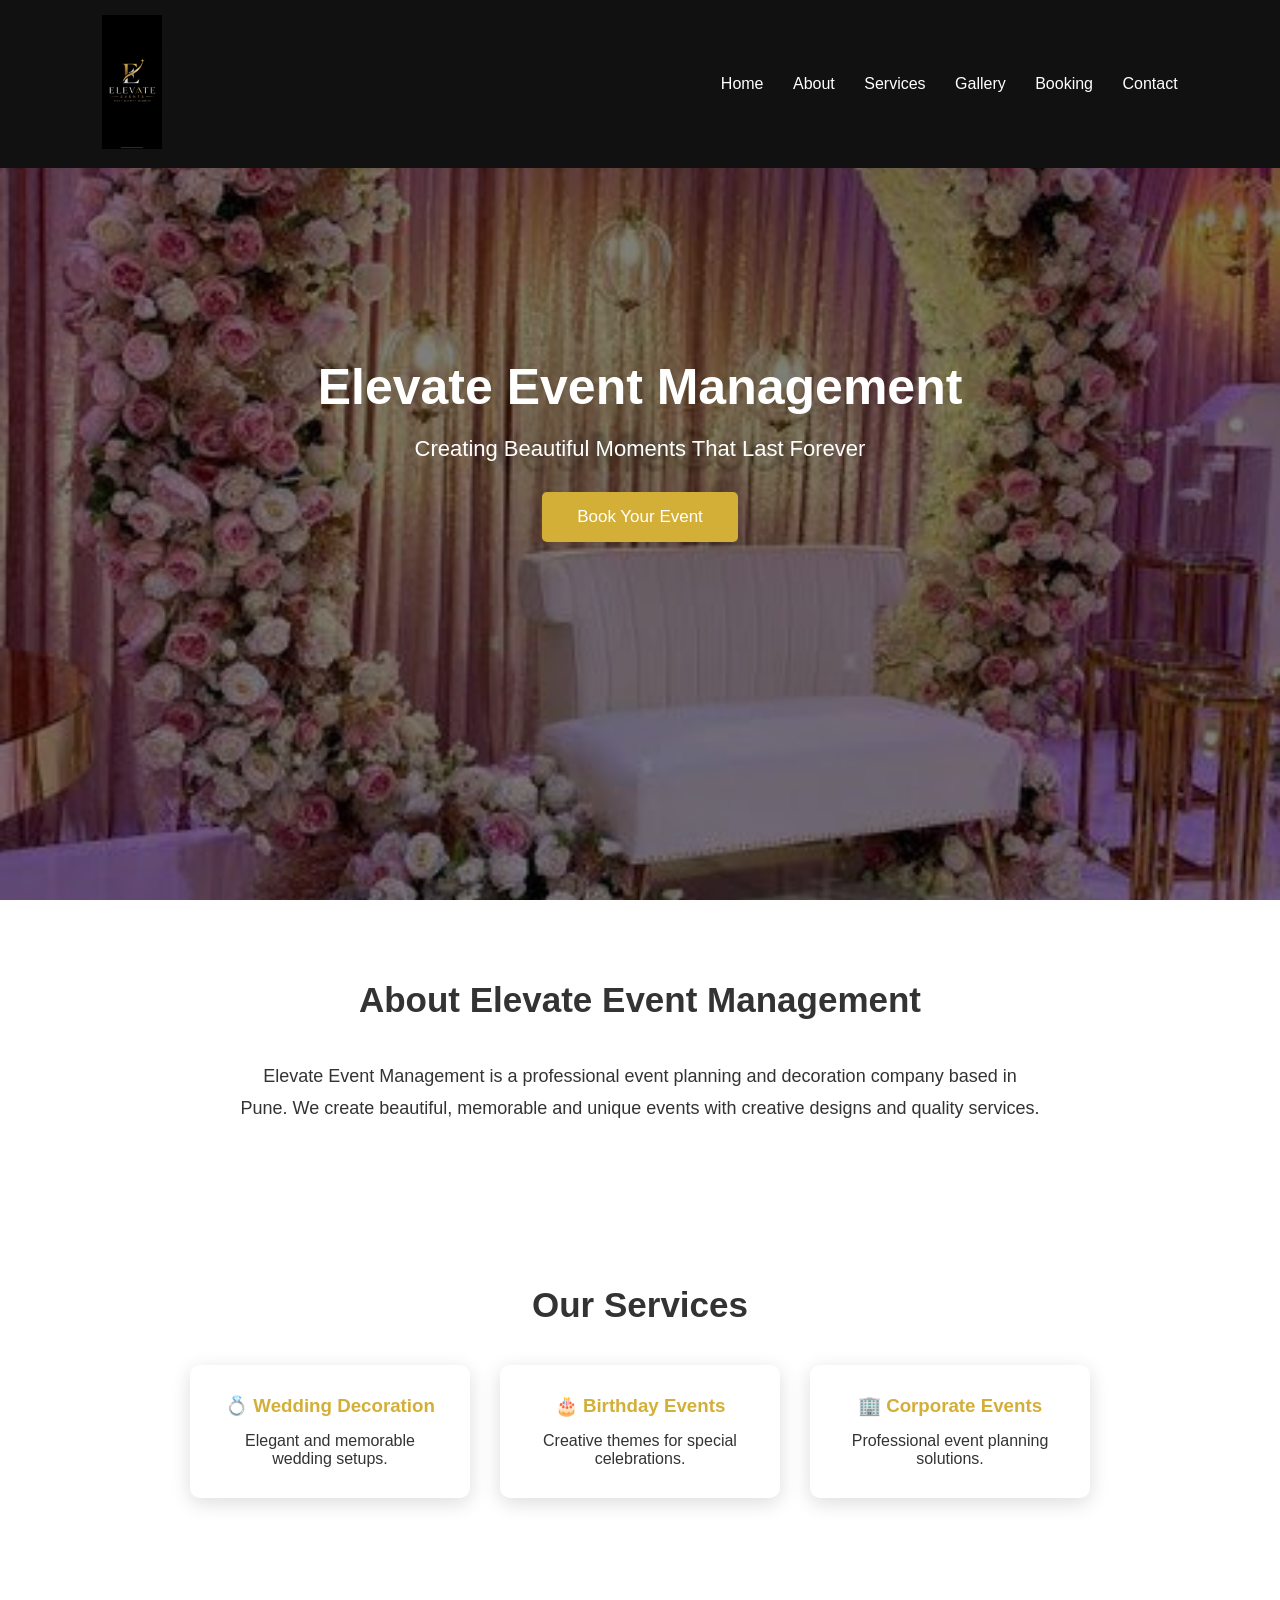
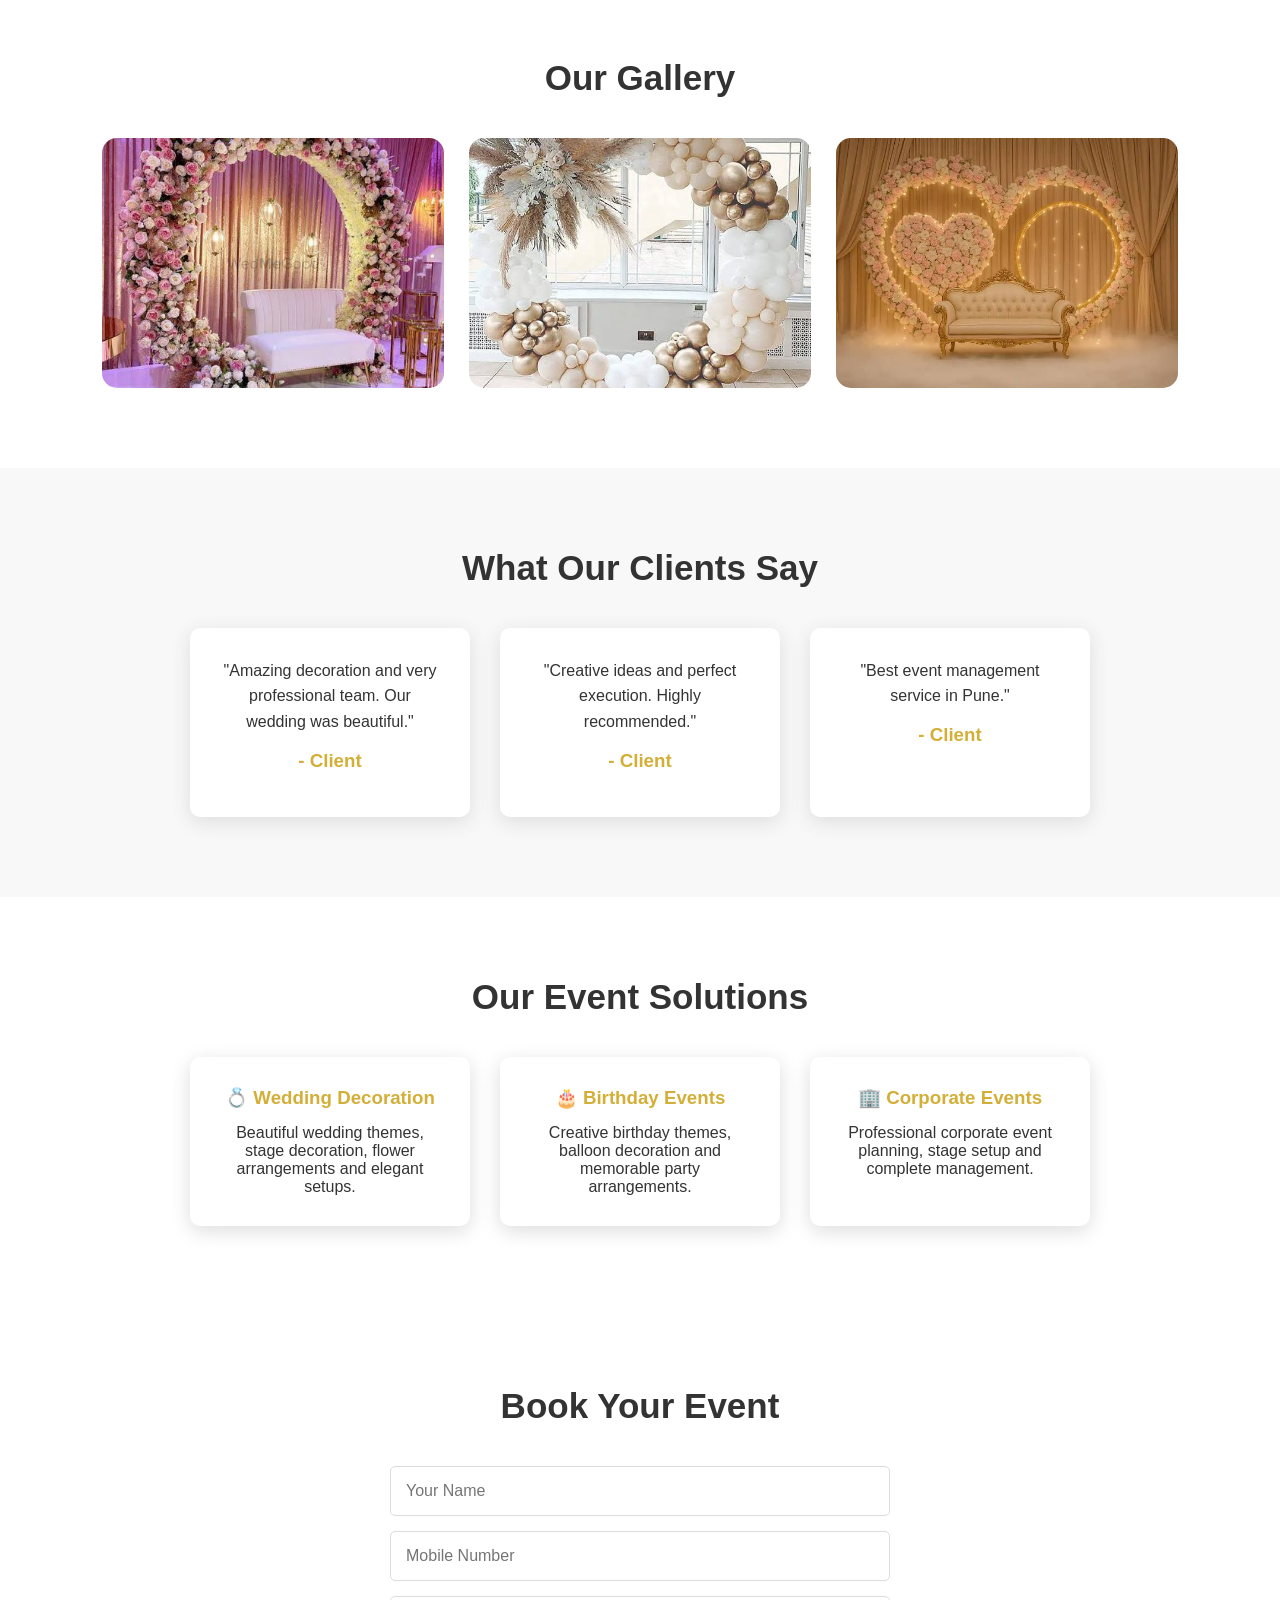
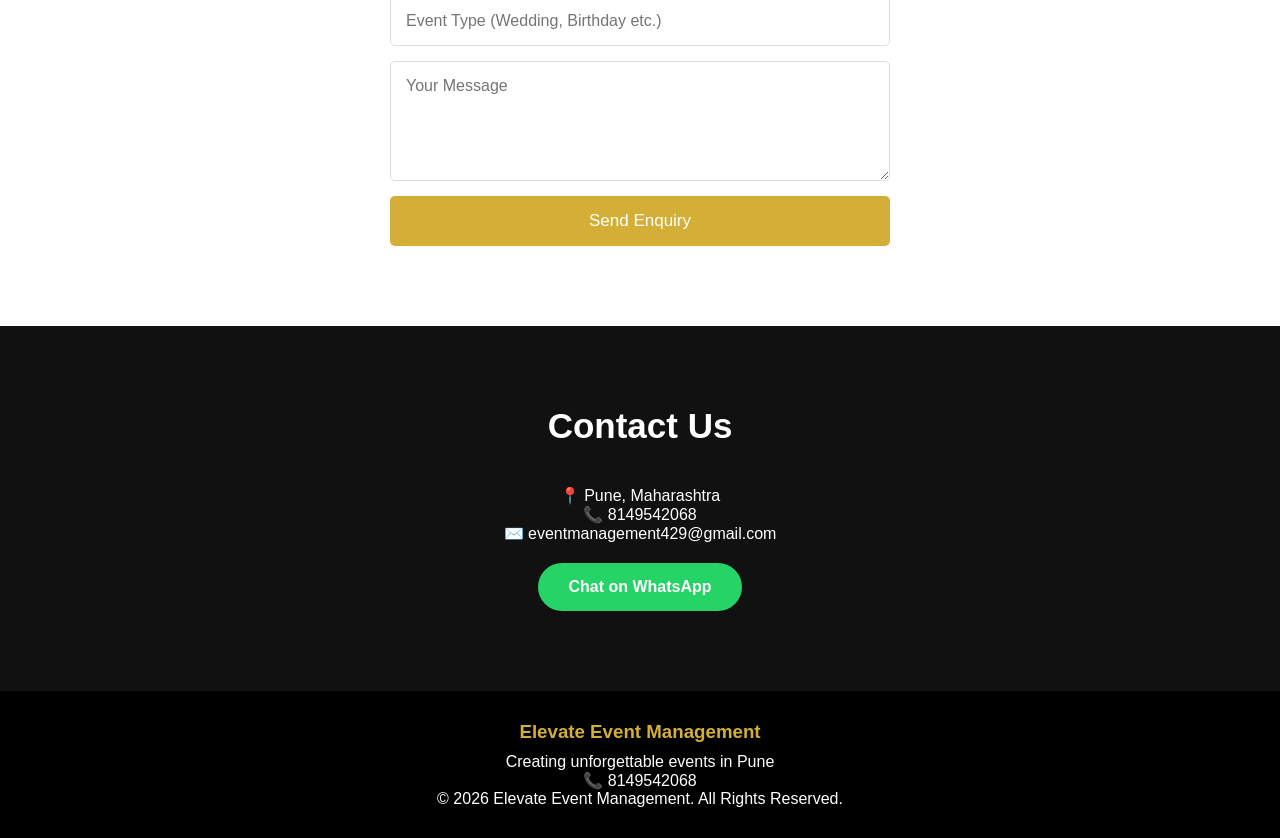
==== index.html @ 00b21e65 "Initial project upload" ====
<!DOCTYPE html>
<html lang="en">
<head>
    <meta charset="UTF-8">
    <meta name="viewport" content="width=device-width, initial-scale=1.0">
    <title>Elevate Event Management | Pune</title>
    <link rel="stylesheet" href="style.css">
</head>



<body>

<header>
    <div class="logo">
        <img src="images/logo.png" alt="Elevate Event Management">
    </div>

    <nav>
    <a href="#home">Home</a>
    <a href="#about">About</a>
    <a href="#services">Services</a>
    <a href="#gallery">Gallery</a>
    <a href="#booking">Booking</a>
    <a href="#contact">Contact</a>
</nav>
    
</header>


<section id="home" class="hero">

    <div class="hero-content">
        <h1>Elevate Event Management</h1>
        <p>Creating Beautiful Moments That Last Forever</p>
        <a href="#booking" class="book-btn">Book Your Event</a>
    </div>

</section>

<section id="about">

    <h2>About Elevate Event Management</h2>

    <p>
        Elevate Event Management is a professional event planning and decoration
        company based in Pune. We create beautiful, memorable and unique events
        with creative designs and quality services.
    </p>

</section>


<section id="services">
    <h2>Our Services</h2>

    <div class="cards">

        <div class="card">
    <a href="#booking">
        <h3>💍 Wedding Decoration</h3>
    </a>
    <p>Elegant and memorable wedding setups.</p>
</div>


<div class="card">
    <a href="#booking">
        <h3>🎂 Birthday Events</h3>
    </a>
    <p>Creative themes for special celebrations.</p>
</div>

<div class="card">
    <a href="#booking">
        <h3>🏢 Corporate Events</h3>
    </a>
    <p>Professional event planning solutions.</p>
</div>

    </div>
</section>


<section id="gallery">
    <h2>Our Gallery</h2>

    <div class="gallery">
        <img src="images/event1.jpg" alt="Event decoration setup">
        <img src="images/event2.jpg" alt="Celebration event decoration">
        <img src="images/event3.jpg" alt="Special event arrangement">
    </div>

</section>

<section id="reviews">

    <h2>What Our Clients Say</h2>

    <div class="cards">

        <div class="card">
            <p>
            "Amazing decoration and very professional team.
            Our wedding was beautiful."
            </p>
            <h3>- Client</h3>
        </div>


        <div class="card">
            <p>
            "Creative ideas and perfect execution.
            Highly recommended."
            </p>
            <h3>- Client</h3>
        </div>


        <div class="card">
            <p>
            "Best event management service in Pune."
            </p>
            <h3>- Client</h3>
        </div>

    </div>

</section>


<section id="service-details">

<h2>Our Event Solutions</h2>

<div class="cards">

<div class="card">
<h3>💍 Wedding Decoration</h3>
<p>
Beautiful wedding themes, stage decoration,
flower arrangements and elegant setups.
</p>
</div>

<div class="card">
<h3>🎂 Birthday Events</h3>
<p>
Creative birthday themes, balloon decoration
and memorable party arrangements.
</p>
</div>

<div class="card">
<h3>🏢 Corporate Events</h3>
<p>
Professional corporate event planning,
stage setup and complete management.
</p>
</div>

</div>

</section>

<section id="booking">

    <h2>Book Your Event</h2>

    <form>

        <input type="text" placeholder="Your Name" required>

        <input type="tel" placeholder="Mobile Number" required>

        <input type="text" placeholder="Event Type (Wedding, Birthday etc.)">

        <textarea placeholder="Your Message"></textarea>

        <button type="submit">Send Enquiry</button>

    </form>

</section>

<section id="contact">

<h2>Contact Us</h2>

<p>📍 Pune, Maharashtra</p>

<p>📞 8149542068</p>

<p>✉️ eventmanagement429@gmail.com</p>

<a class="contact-btn" href="https://wa.me/918149542068" target="_blank">
    Chat on WhatsApp
</a>

</section>

<footer>
    <h3>Elevate Event Management</h3>
    <p>Creating unforgettable events in Pune</p>
    <p>📞 8149542068</p>
    <p>© 2026 Elevate Event Management. All Rights Reserved.</p>
</footer>

<script src="script.js"></script>

</body>
</html>
---- style.css ----
*{
    margin:0;
    padding:0;
    box-sizing:border-box;
    font-family:'Poppins', sans-serif;
}

body{
    background:#fff;
    color:#333;
}

header{
    width:100%;
    display:flex;
    justify-content:space-between;
    align-items:center;
    padding:15px 8%;
    background:#111;
    position:fixed;
    top:0;
    z-index:1000;
}

.logo img{
    width: 60px;
    height:auto;
    object-fit:contain;
}


nav a{
    color:white;
    text-decoration:none;
    margin-left:25px;
    font-size:16px;
}

nav a:hover{
    color:#d4af37;
}


.hero{
    height:100vh;
    background:
    linear-gradient(rgba(0,0,0,0.5),rgba(0,0,0,0.5)),
    url("images/event1.jpg");

    background-size:cover;
    background-position:center;

    display:flex;
    justify-content:center;
    align-items:center;
    text-align:center;
}


.hero-content{
    color:white;
}

.hero-content h1{
    font-size:50px;
    margin-bottom:20px;
}

.hero-content p{
    font-size:22px;
    margin-bottom:30px;
}


button{
    padding:15px 35px;
    border:none;
    background:#d4af37;
    color:white;
    font-size:17px;
    border-radius:5px;
    cursor:pointer;
}


section{
    padding:80px 8%;
    text-align:center;
}


h2{
    font-size:35px;
    margin-bottom:40px;
}


.cards{
    display:flex;
    justify-content:center;
    gap:30px;
    flex-wrap:wrap;
}


.card{
    width:280px;
    padding:30px;
    box-shadow:0 5px 20px #ddd;
    border-radius:10px;
}


.gallery{
    display:grid;
    grid-template-columns:repeat(auto-fit,minmax(250px,1fr));
    gap:25px;
}

.gallery img{
    width:100%;
    height:250px;
    object-fit:cover;
    border-radius:15px;
    transition:0.4s;
}

.gallery img:hover{
    transform:scale(1.05);
}


#contact{
    background:#111;
    color:white;
}

#about p{
    max-width:800px;
    margin:auto;
    font-size:18px;
    line-height:1.8;
}

.whatsapp{
    position:fixed;
    bottom:25px;
    right:25px;
    background:#25D366;
    color:white;
    padding:15px 25px;
    border-radius:50px;
    text-decoration:none;
    font-size:18px;
    font-weight:bold;
    box-shadow:0 5px 15px #999;
}

.whatsapp:hover{
    transform:scale(1.1);
}

.card{
    transition:0.3s;
    background:white;
}

.card:hover{
    transform:translateY(-10px);
    box-shadow:0 15px 30px #bbb;
}

.card h3{
    color:#d4af37;
    margin-bottom:15px;
}

footer{
    background:#000;
    color:white;
    text-align:center;
    padding:30px;
}

footer h3{
    color:#d4af37;
    margin-bottom:10px;
}

form{
    max-width:500px;
    margin:auto;
    display:flex;
    flex-direction:column;
    gap:15px;
}

form input,
form textarea{
    padding:15px;
    border:1px solid #ddd;
    border-radius:5px;
    font-size:16px;
}

form textarea{
    height:120px;
}

@media(max-width:768px){

    header{
        flex-direction:column;
        padding:15px;
    }

    nav{
        margin-top:15px;
    }

    nav a{
        margin:0 8px;
        font-size:14px;
    }


    .hero-content h1{
        font-size:35px;
    }

    .hero-content p{
        font-size:18px;
    }


    .cards{
        flex-direction:column;
        align-items:center;
    }


    .card{
        width:90%;
    }


    .gallery img{
        width:90%;
        height:auto;
    }


    h2{
        font-size:28px;
    }

}

.book-btn{
    display:inline-block;
    padding:15px 35px;
    background:#d4af37;
    color:white;
    text-decoration:none;
    border-radius:5px;
    font-size:17px;
}

.book-btn:hover{
    transform:scale(1.05);
}

.gallery img{
    transition:0.4s;
}

.gallery img:hover{
    transform:scale(1.08);
}

#reviews{
    background:#f8f8f8;
}

#reviews .card p{
    font-size:16px;
    line-height:1.6;
    margin-bottom:15px;
}

html{
    scroll-behavior: smooth;
}

section{
    scroll-margin-top:100px;
}
.card a{
    text-decoration:none;
    color:inherit;
}
.contact-btn{
    display:inline-block;
    margin-top:20px;
    padding:15px 30px;
    background:#25D366;
    color:white;
    text-decoration:none;
    border-radius:30px;
    font-weight:bold;
}

.contact-btn:hover{
    transform:scale(1.05);
}
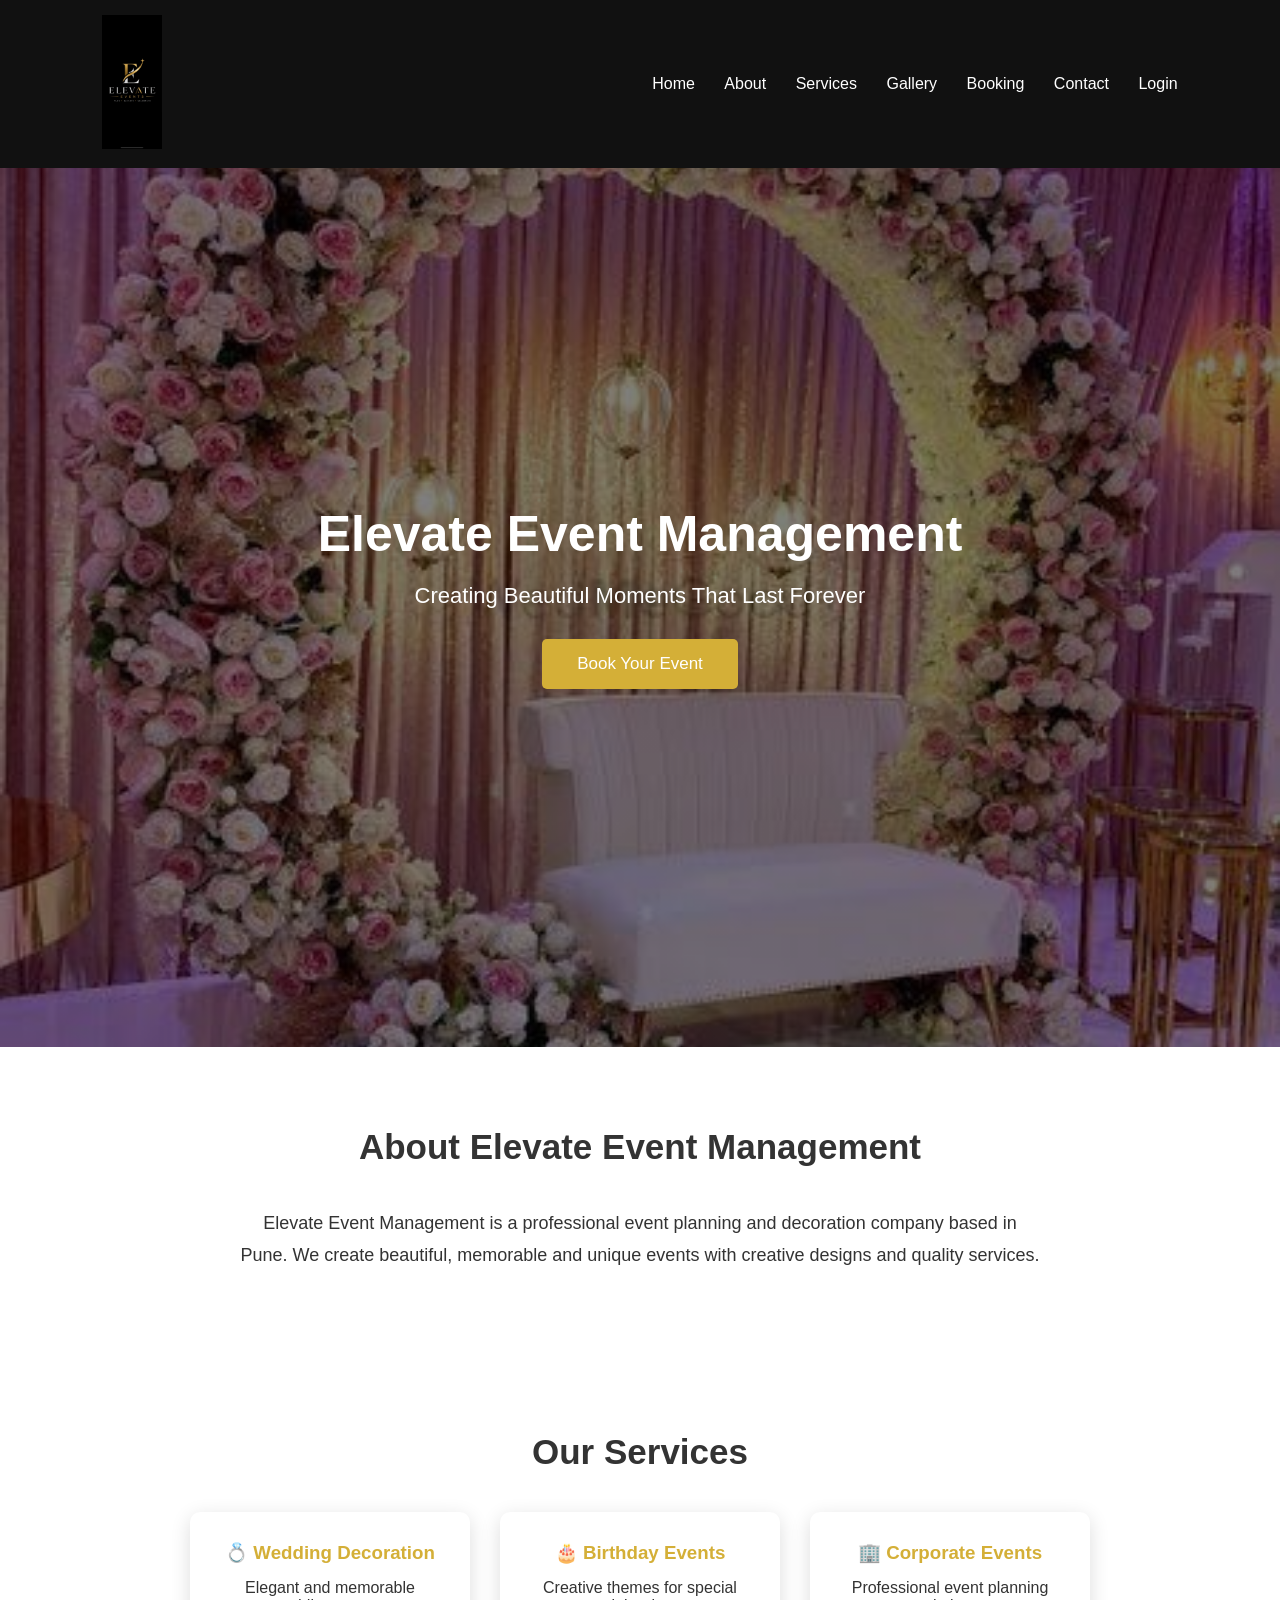
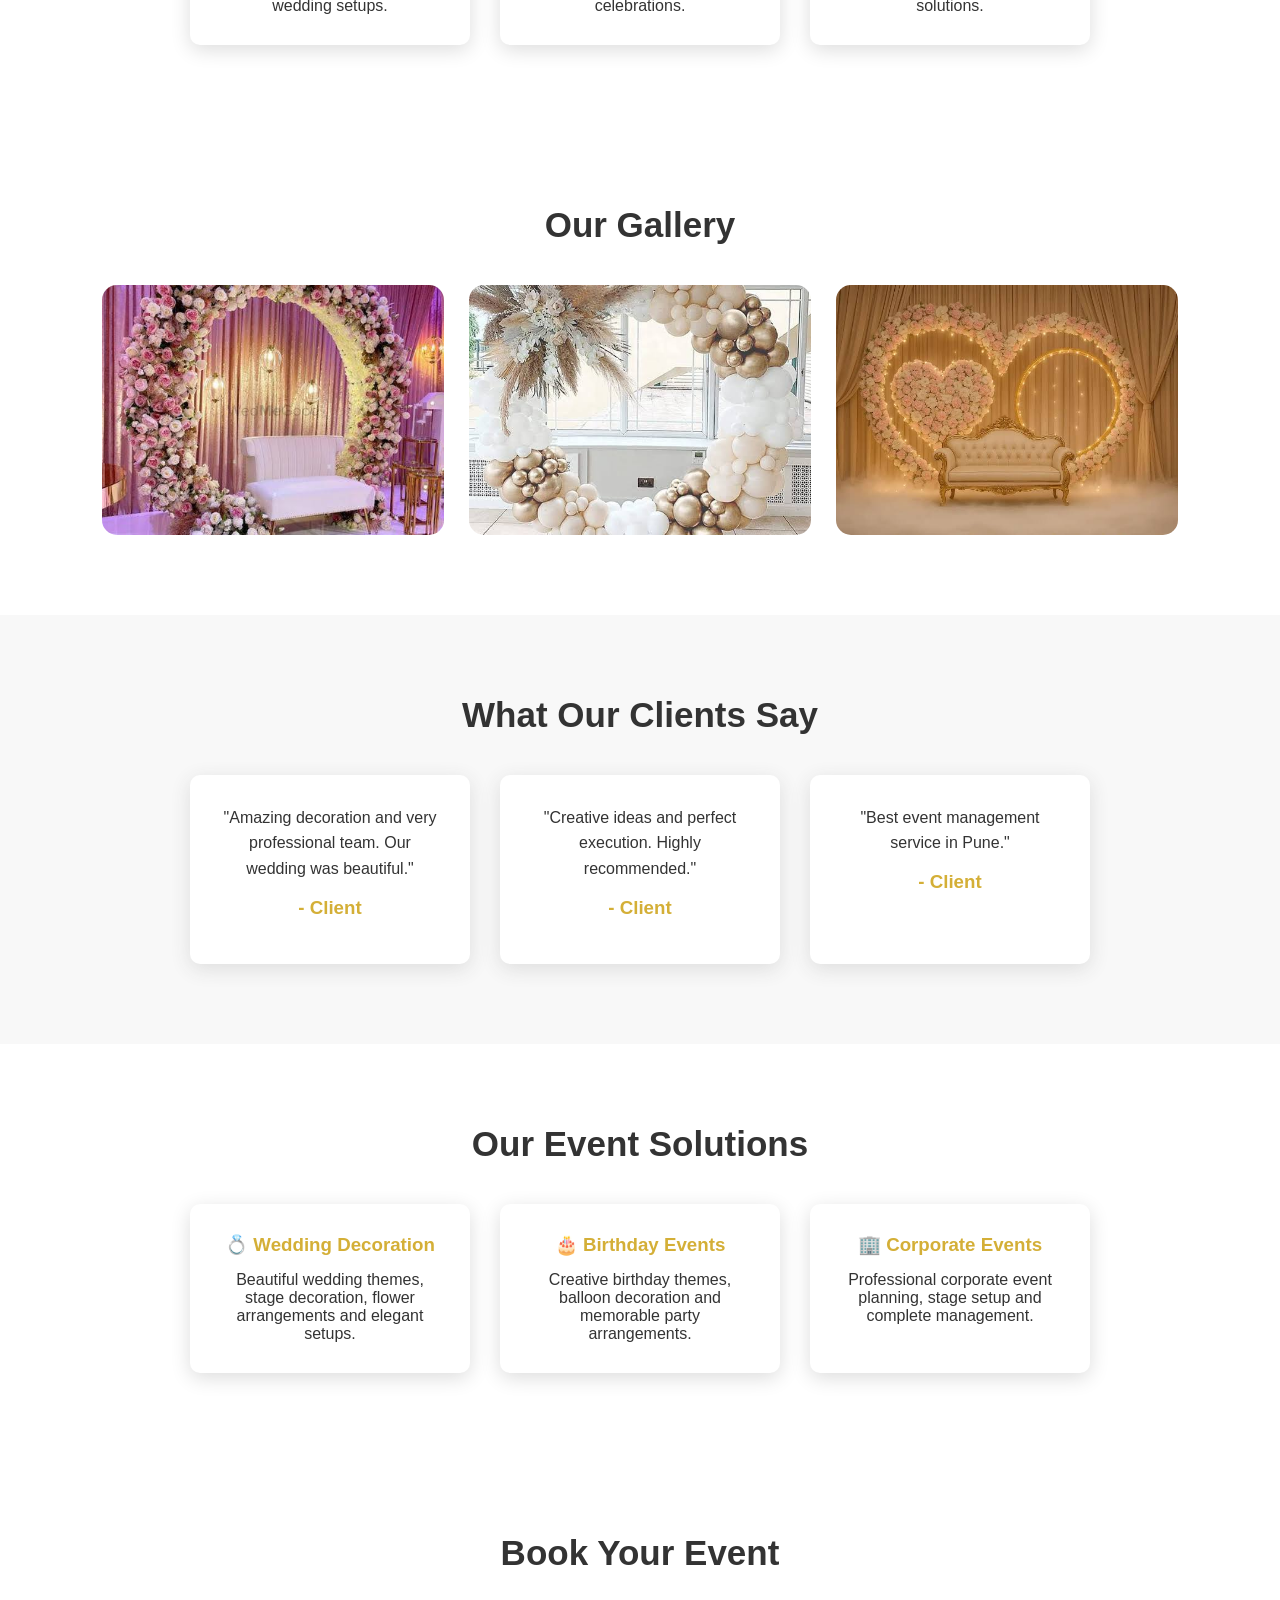
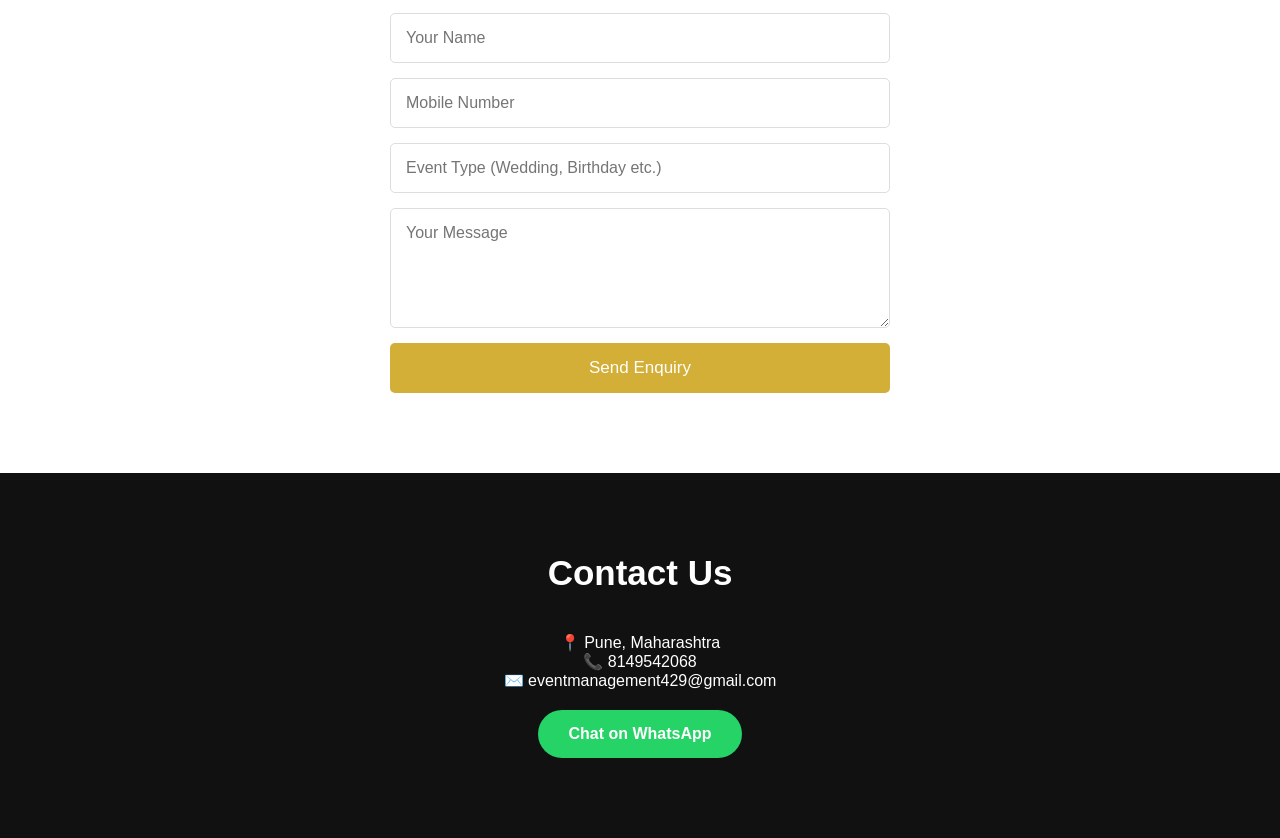
==== commit 02a62b8d: "Add files via upload" ====
--- a/index.html
+++ b/index.html
@@ -7,7 +7,17 @@
     <link rel="stylesheet" href="style.css">
 </head>
 
-
+<footer>
+
+    <h3>Elevate Event Management</h3>
+
+    <p>Creating unforgettable events in Pune</p>
+
+    <p>📞 8149542068</p>
+
+    <p>© 2026 Elevate Event Management. All Rights Reserved.</p>
+
+</footer>
 
 <body>
 
@@ -23,6 +33,7 @@
     <a href="#gallery">Gallery</a>
     <a href="#booking">Booking</a>
     <a href="#contact">Contact</a>
+    <a href="login.html">Login</a>
 </nav>
     
 </header>
@@ -86,9 +97,9 @@
     <h2>Our Gallery</h2>
 
     <div class="gallery">
-        <img src="images/event1.jpg" alt="Event decoration setup">
-        <img src="images/event2.jpg" alt="Celebration event decoration">
-        <img src="images/event3.jpg" alt="Special event arrangement">
+        <img src="images/event1.jpg">
+        <img src="images/event2.jpg">
+        <img src="images/event3.jpg">
     </div>
 
 </section>
@@ -197,16 +208,4 @@
     Chat on WhatsApp
 </a>
 
-</section>
-
-<footer>
-    <h3>Elevate Event Management</h3>
-    <p>Creating unforgettable events in Pune</p>
-    <p>📞 8149542068</p>
-    <p>© 2026 Elevate Event Management. All Rights Reserved.</p>
-</footer>
-
-<script src="script.js"></script>
-
-</body>
-</html>
+</section>
--- a/style.css
+++ b/style.css
@@ -1,315 +1,327 @@
-*{
-    margin:0;
-    padding:0;
-    box-sizing:border-box;
-    font-family:'Poppins', sans-serif;
+*{
+    margin:0;
+    padding:0;
+    box-sizing:border-box;
+    font-family:'Poppins', sans-serif;
+}
+
+body{
+    background:#fff;
+    color:#333;
+}
+
+header{
+    width:100%;
+    display:flex;
+    justify-content:space-between;
+    align-items:center;
+    padding:15px 8%;
+    background:#111;
+    position:fixed;
+    top:0;
+    z-index:1000;
+}
+
+.logo img{
+    width: 60px;
+    height:auto;
+    object-fit:contain;
+}
+
+
+nav a{
+    color:white;
+    text-decoration:none;
+    margin-left:25px;
+    font-size:16px;
+}
+
+nav a:hover{
+    color:#d4af37;
+}
+
+
+.hero{
+    height:100vh;
+    background:
+    linear-gradient(rgba(0,0,0,0.5),rgba(0,0,0,0.5)),
+    url("images/event1.jpg");
+
+    background-size:cover;
+    background-position:center;
+
+    display:flex;
+    justify-content:center;
+    align-items:center;
+    text-align:center;
+}
+
+
+.hero-content{
+    color:white;
+}
+
+.hero-content h1{
+    font-size:50px;
+    margin-bottom:20px;
+}
+
+.hero-content p{
+    font-size:22px;
+    margin-bottom:30px;
+}
+
+
+button{
+    padding:15px 35px;
+    border:none;
+    background:#d4af37;
+    color:white;
+    font-size:17px;
+    border-radius:5px;
+    cursor:pointer;
+}
+
+
+section{
+    padding:80px 8%;
+    text-align:center;
+}
+
+
+h2{
+    font-size:35px;
+    margin-bottom:40px;
+}
+
+
+.cards{
+    display:flex;
+    justify-content:center;
+    gap:30px;
+    flex-wrap:wrap;
+}
+
+
+.card{
+    width:280px;
+    padding:30px;
+    box-shadow:0 5px 20px #ddd;
+    border-radius:10px;
+}
+
+
+.gallery{
+    display:grid;
+    grid-template-columns:repeat(auto-fit,minmax(250px,1fr));
+    gap:25px;
+}
+
+.gallery img{
+    width:100%;
+    height:250px;
+    object-fit:cover;
+    border-radius:15px;
+    transition:0.4s;
+}
+
+.gallery img:hover{
+    transform:scale(1.05);
+}
+
+
+#contact{
+    background:#111;
+    color:white;
+}
+
+#about p{
+    max-width:800px;
+    margin:auto;
+    font-size:18px;
+    line-height:1.8;
+}
+
+.whatsapp{
+    position:fixed;
+    bottom:25px;
+    right:25px;
+    background:#25D366;
+    color:white;
+    padding:15px 25px;
+    border-radius:50px;
+    text-decoration:none;
+    font-size:18px;
+    font-weight:bold;
+    box-shadow:0 5px 15px #999;
+}
+
+.whatsapp:hover{
+    transform:scale(1.1);
+}
+
+.card{
+    transition:0.3s;
+    background:white;
+}
+
+.card:hover{
+    transform:translateY(-10px);
+    box-shadow:0 15px 30px #bbb;
+}
+
+.card h3{
+    color:#d4af37;
+    margin-bottom:15px;
+}
+
+footer{
+    background:#000;
+    color:white;
+    text-align:center;
+    padding:30px;
+}
+
+footer h3{
+    color:#d4af37;
+    margin-bottom:10px;
+}
+
+form{
+    max-width:500px;
+    margin:auto;
+    display:flex;
+    flex-direction:column;
+    gap:15px;
+}
+
+form input,
+form textarea{
+    padding:15px;
+    border:1px solid #ddd;
+    border-radius:5px;
+    font-size:16px;
+}
+
+form textarea{
+    height:120px;
+}
+
+@media(max-width:768px){
+
+    header{
+        flex-direction:column;
+        padding:15px;
+    }
+
+    nav{
+        margin-top:15px;
+    }
+
+    nav a{
+        margin:0 8px;
+        font-size:14px;
+    }
+
+
+    .hero-content h1{
+        font-size:35px;
+    }
+
+    .hero-content p{
+        font-size:18px;
+    }
+
+
+    .cards{
+        flex-direction:column;
+        align-items:center;
+    }
+
+
+    .card{
+        width:90%;
+    }
+
+
+    .gallery img{
+        width:90%;
+        height:auto;
+    }
+
+
+    h2{
+        font-size:28px;
+    }
+
+}
+
+.book-btn{
+    display:inline-block;
+    padding:15px 35px;
+    background:#d4af37;
+    color:white;
+    text-decoration:none;
+    border-radius:5px;
+    font-size:17px;
+}
+
+.book-btn:hover{
+    transform:scale(1.05);
+}
+
+.gallery img{
+    transition:0.4s;
+}
+
+.gallery img:hover{
+    transform:scale(1.08);
+}
+
+#reviews{
+    background:#f8f8f8;
+}
+
+#reviews .card p{
+    font-size:16px;
+    line-height:1.6;
+    margin-bottom:15px;
+}
+
+html{
+    scroll-behavior: smooth;
+}
+
+section{
+    scroll-margin-top:100px;
+}
+.card a{
+    text-decoration:none;
+    color:inherit;
+}
+.contact-btn{
+    display:inline-block;
+    margin-top:20px;
+    padding:15px 30px;
+    background:#25D366;
+    color:white;
+    text-decoration:none;
+    border-radius:30px;
+    font-weight:bold;
+}
+
+.contact-btn:hover{
+    transform:scale(1.05);
 }
-
-body{
-    background:#fff;
-    color:#333;
-}
-
-header{
-    width:100%;
-    display:flex;
-    justify-content:space-between;
-    align-items:center;
-    padding:15px 8%;
-    background:#111;
-    position:fixed;
-    top:0;
-    z-index:1000;
-}
-
-.logo img{
-    width: 60px;
-    height:auto;
-    object-fit:contain;
-}
-
-
-nav a{
-    color:white;
-    text-decoration:none;
-    margin-left:25px;
-    font-size:16px;
-}
-
-nav a:hover{
-    color:#d4af37;
-}
-
-
-.hero{
-    height:100vh;
-    background:
-    linear-gradient(rgba(0,0,0,0.5),rgba(0,0,0,0.5)),
-    url("images/event1.jpg");
-
-    background-size:cover;
-    background-position:center;
-
-    display:flex;
-    justify-content:center;
-    align-items:center;
-    text-align:center;
-}
-
-
-.hero-content{
-    color:white;
-}
-
-.hero-content h1{
-    font-size:50px;
-    margin-bottom:20px;
-}
-
-.hero-content p{
-    font-size:22px;
-    margin-bottom:30px;
-}
-
-
-button{
-    padding:15px 35px;
-    border:none;
-    background:#d4af37;
-    color:white;
-    font-size:17px;
-    border-radius:5px;
-    cursor:pointer;
-}
-
-
-section{
-    padding:80px 8%;
-    text-align:center;
-}
-
-
-h2{
-    font-size:35px;
-    margin-bottom:40px;
-}
-
-
-.cards{
-    display:flex;
-    justify-content:center;
-    gap:30px;
-    flex-wrap:wrap;
-}
-
-
-.card{
-    width:280px;
-    padding:30px;
-    box-shadow:0 5px 20px #ddd;
-    border-radius:10px;
-}
-
-
-.gallery{
-    display:grid;
-    grid-template-columns:repeat(auto-fit,minmax(250px,1fr));
-    gap:25px;
-}
-
-.gallery img{
-    width:100%;
-    height:250px;
-    object-fit:cover;
-    border-radius:15px;
-    transition:0.4s;
-}
-
-.gallery img:hover{
-    transform:scale(1.05);
-}
-
-
-#contact{
-    background:#111;
-    color:white;
-}
-
-#about p{
-    max-width:800px;
-    margin:auto;
-    font-size:18px;
-    line-height:1.8;
-}
-
-.whatsapp{
-    position:fixed;
-    bottom:25px;
-    right:25px;
-    background:#25D366;
-    color:white;
-    padding:15px 25px;
-    border-radius:50px;
-    text-decoration:none;
-    font-size:18px;
-    font-weight:bold;
-    box-shadow:0 5px 15px #999;
-}
-
-.whatsapp:hover{
-    transform:scale(1.1);
-}
-
-.card{
-    transition:0.3s;
-    background:white;
-}
-
-.card:hover{
-    transform:translateY(-10px);
-    box-shadow:0 15px 30px #bbb;
-}
-
-.card h3{
-    color:#d4af37;
-    margin-bottom:15px;
-}
-
-footer{
-    background:#000;
-    color:white;
-    text-align:center;
-    padding:30px;
-}
-
-footer h3{
-    color:#d4af37;
-    margin-bottom:10px;
-}
-
-form{
-    max-width:500px;
-    margin:auto;
-    display:flex;
-    flex-direction:column;
-    gap:15px;
-}
-
-form input,
-form textarea{
-    padding:15px;
-    border:1px solid #ddd;
-    border-radius:5px;
-    font-size:16px;
-}
-
-form textarea{
-    height:120px;
-}
-
-@media(max-width:768px){
-
-    header{
-        flex-direction:column;
-        padding:15px;
-    }
-
-    nav{
-        margin-top:15px;
-    }
-
-    nav a{
-        margin:0 8px;
-        font-size:14px;
-    }
-
-
-    .hero-content h1{
-        font-size:35px;
-    }
-
-    .hero-content p{
-        font-size:18px;
-    }
-
-
-    .cards{
-        flex-direction:column;
-        align-items:center;
-    }
-
-
-    .card{
-        width:90%;
-    }
-
-
-    .gallery img{
-        width:90%;
-        height:auto;
-    }
-
-
-    h2{
-        font-size:28px;
-    }
-
-}
-
-.book-btn{
-    display:inline-block;
-    padding:15px 35px;
-    background:#d4af37;
-    color:white;
-    text-decoration:none;
-    border-radius:5px;
-    font-size:17px;
-}
-
-.book-btn:hover{
-    transform:scale(1.05);
-}
-
-.gallery img{
-    transition:0.4s;
-}
-
-.gallery img:hover{
-    transform:scale(1.08);
-}
-
-#reviews{
-    background:#f8f8f8;
-}
-
-#reviews .card p{
-    font-size:16px;
-    line-height:1.6;
-    margin-bottom:15px;
-}
-
-html{
-    scroll-behavior: smooth;
-}
-
-section{
-    scroll-margin-top:100px;
-}
-.card a{
-    text-decoration:none;
-    color:inherit;
-}
-.contact-btn{
-    display:inline-block;
-    margin-top:20px;
-    padding:15px 30px;
-    background:#25D366;
-    color:white;
-    text-decoration:none;
-    border-radius:30px;
-    font-weight:bold;
-}
-
-.contact-btn:hover{
-    transform:scale(1.05);
-}+.auth-page{min-height:100vh;display:flex;align-items:center;justify-content:center;padding:30px;background:linear-gradient(rgba(0,0,0,.65),rgba(0,0,0,.65)),url("images/event1.jpg") center/cover fixed}
+.auth-card{width:min(440px,100%);background:#fff;padding:38px;border-radius:16px;box-shadow:0 12px 40px #0005}
+.auth-card h1{font-size:30px;margin-bottom:8px;color:#222;text-align:center}
+.auth-card .sub{color:#666;text-align:center;margin-bottom:25px}
+.auth-card form{gap:12px}
+.auth-card label{font-weight:600;text-align:left}
+.auth-card input{width:100%;padding:13px;border:1px solid #ddd;border-radius:7px;font-size:16px}
+.auth-card button{width:100%;margin-top:8px}
+.auth-card a{color:#9b7b10}
+.auth-note{font-size:13px;color:#777;line-height:1.5;margin-top:15px;text-align:center}
+.auth-back{display:block;text-align:center;margin-top:20px;color:#9b7b10}
+.auth-message{font-size:14px;margin-top:12px;text-align:center}
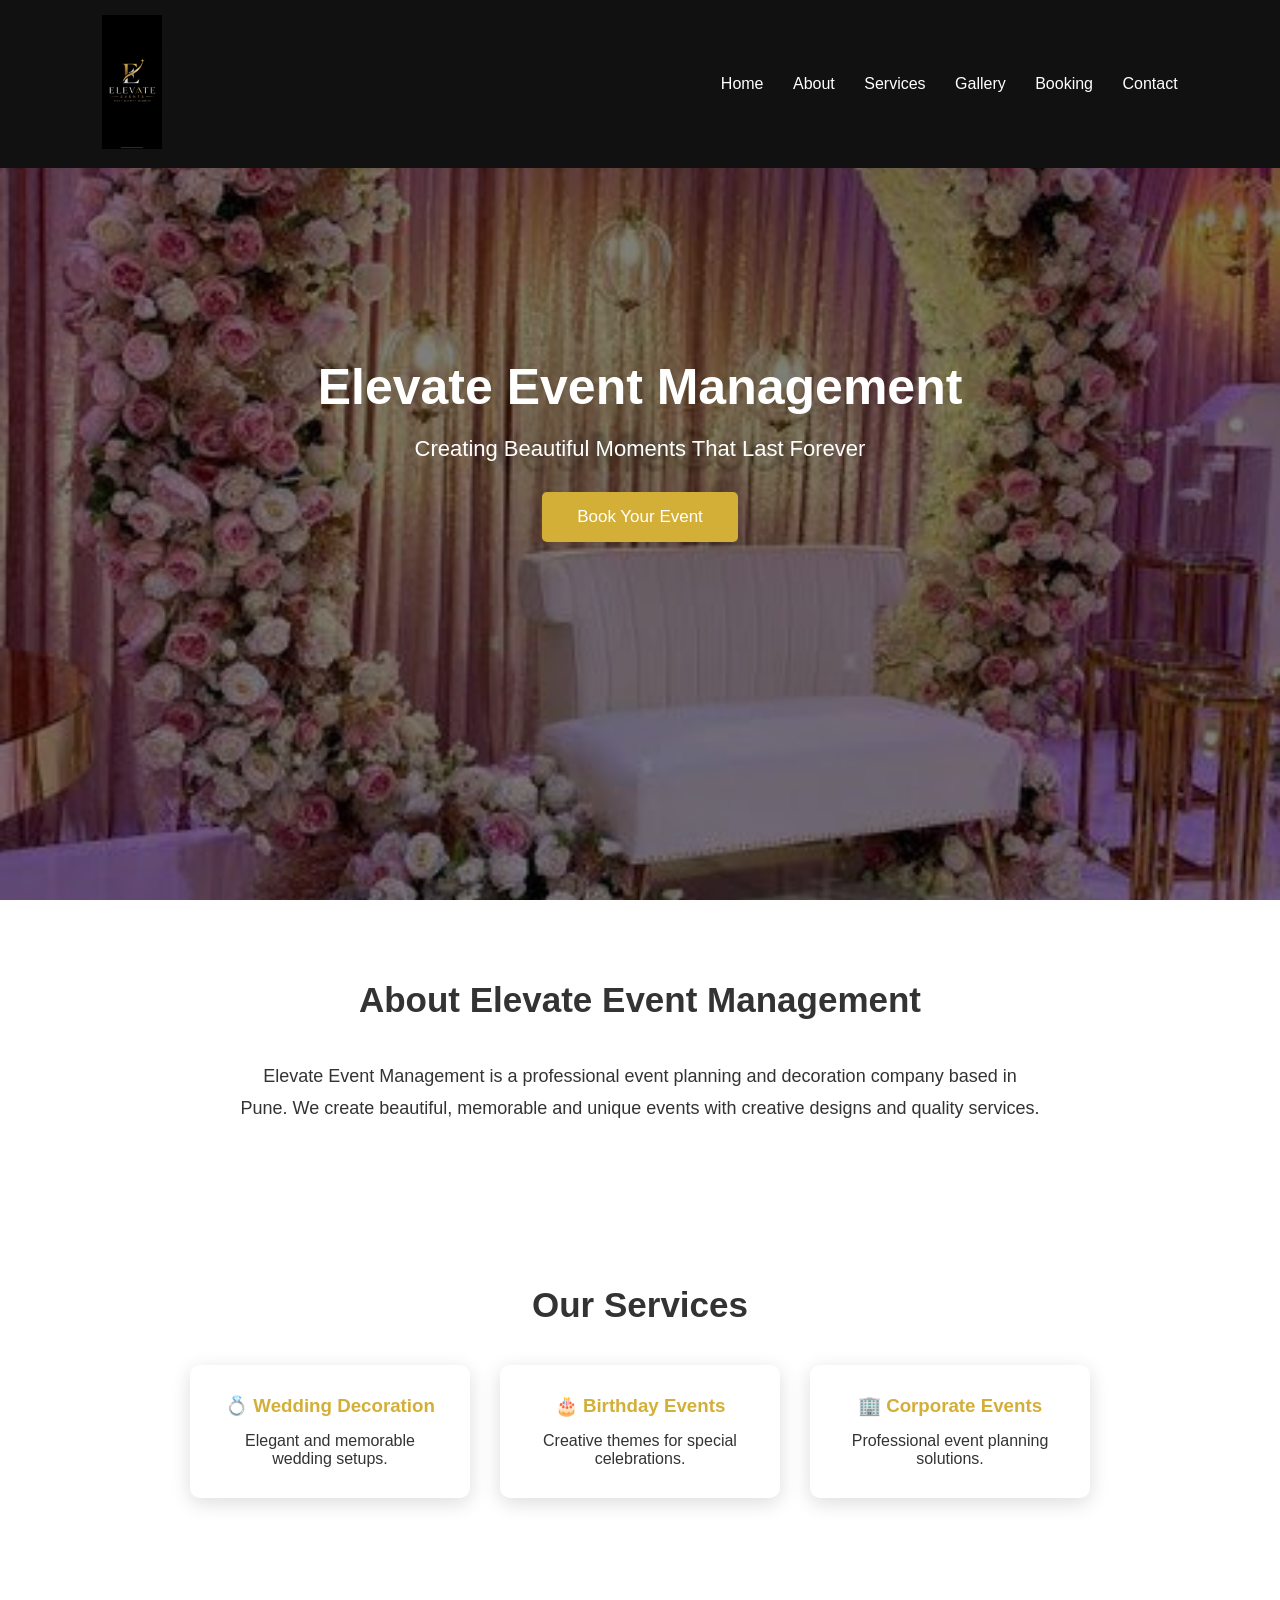
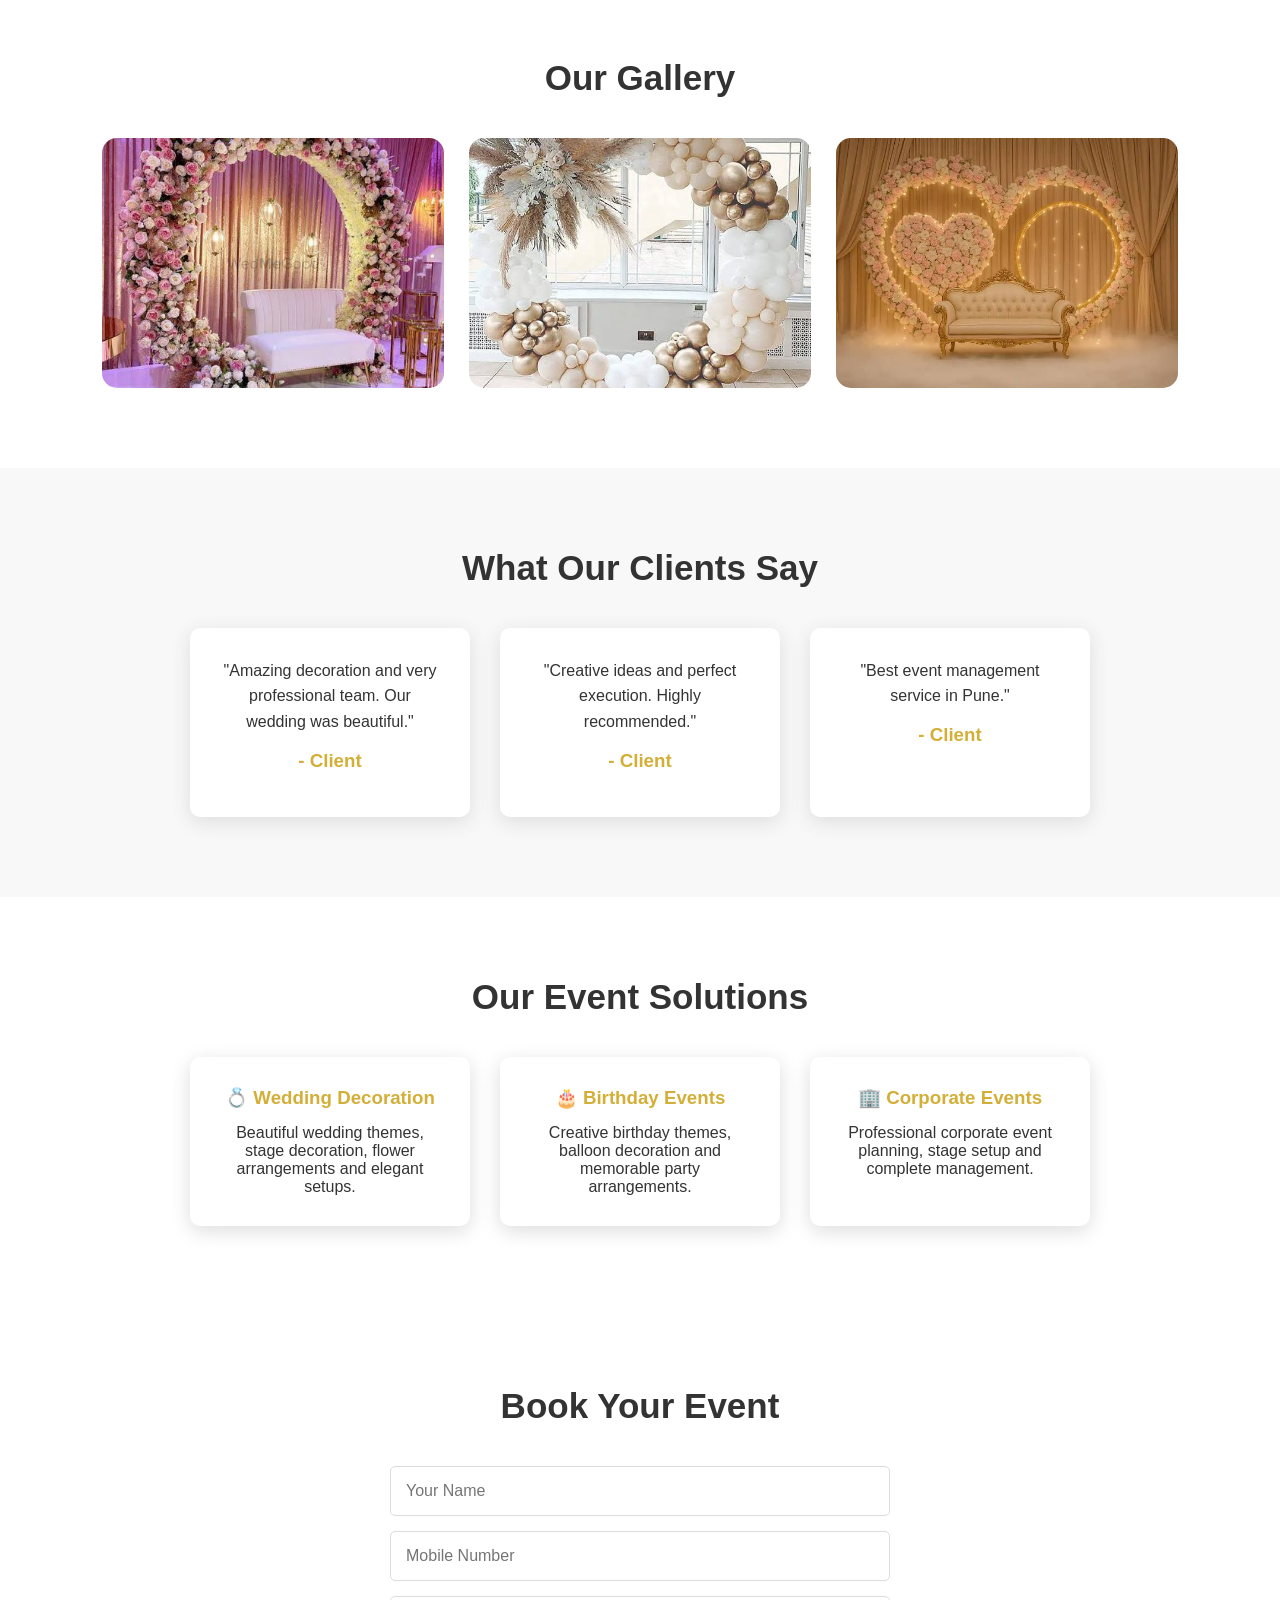
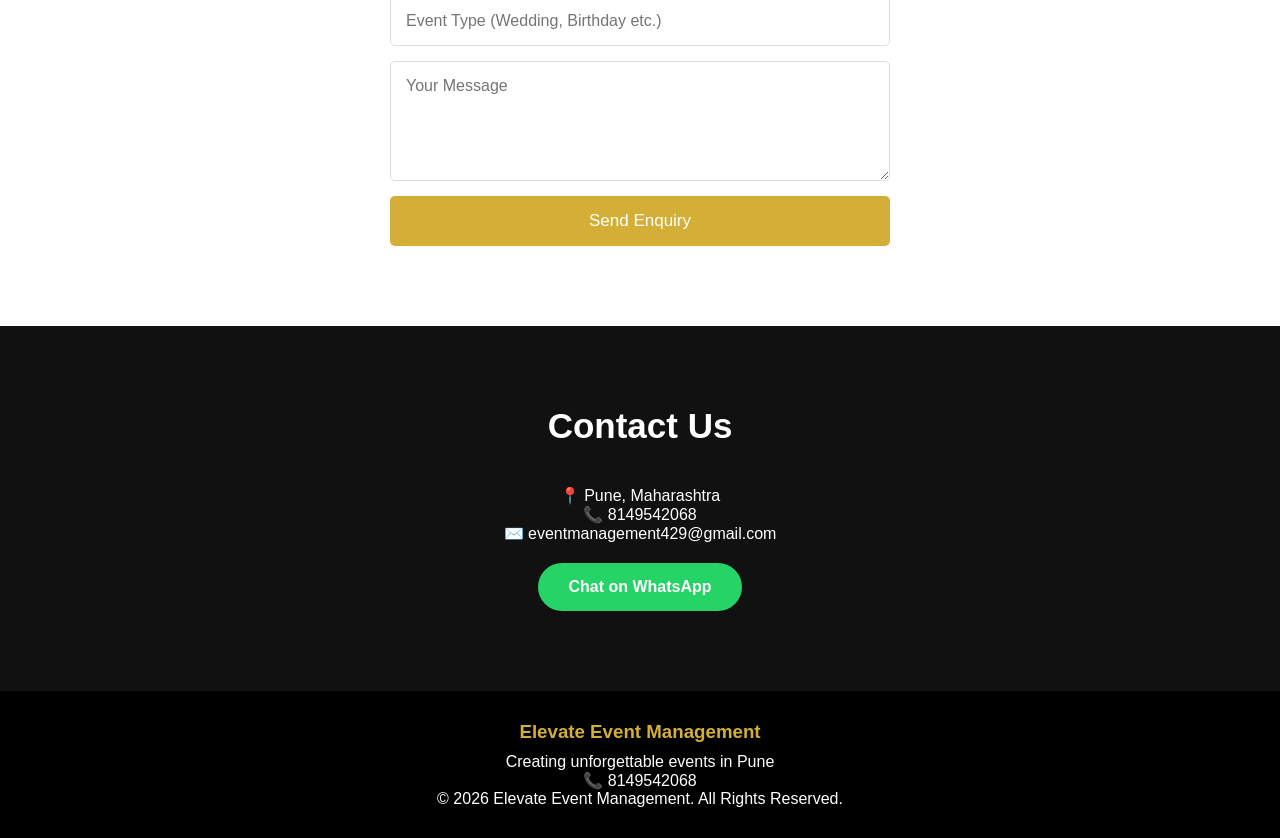
==== commit f31c6f45: "Add files via upload" ====
--- a/index.html
+++ b/index.html
@@ -7,17 +7,7 @@
     <link rel="stylesheet" href="style.css">
 </head>
 
-<footer>
-
-    <h3>Elevate Event Management</h3>
-
-    <p>Creating unforgettable events in Pune</p>
-
-    <p>📞 8149542068</p>
-
-    <p>© 2026 Elevate Event Management. All Rights Reserved.</p>
-
-</footer>
+
 
 <body>
 
@@ -33,7 +23,6 @@
     <a href="#gallery">Gallery</a>
     <a href="#booking">Booking</a>
     <a href="#contact">Contact</a>
-    <a href="login.html">Login</a>
 </nav>
     
 </header>
@@ -97,9 +86,9 @@
     <h2>Our Gallery</h2>
 
     <div class="gallery">
-        <img src="images/event1.jpg">
-        <img src="images/event2.jpg">
-        <img src="images/event3.jpg">
+        <img src="images/event1.jpg" alt="Event decoration setup">
+        <img src="images/event2.jpg" alt="Celebration event decoration">
+        <img src="images/event3.jpg" alt="Special event arrangement">
     </div>
 
 </section>
@@ -208,4 +197,16 @@
     Chat on WhatsApp
 </a>
 
-</section>+</section>
+
+<footer>
+    <h3>Elevate Event Management</h3>
+    <p>Creating unforgettable events in Pune</p>
+    <p>📞 8149542068</p>
+    <p>© 2026 Elevate Event Management. All Rights Reserved.</p>
+</footer>
+
+<script src="script.js"></script>
+
+</body>
+</html>
--- a/style.css
+++ b/style.css
@@ -312,16 +312,4 @@
 
 .contact-btn:hover{
     transform:scale(1.05);
-}
-.auth-page{min-height:100vh;display:flex;align-items:center;justify-content:center;padding:30px;background:linear-gradient(rgba(0,0,0,.65),rgba(0,0,0,.65)),url("images/event1.jpg") center/cover fixed}
-.auth-card{width:min(440px,100%);background:#fff;padding:38px;border-radius:16px;box-shadow:0 12px 40px #0005}
-.auth-card h1{font-size:30px;margin-bottom:8px;color:#222;text-align:center}
-.auth-card .sub{color:#666;text-align:center;margin-bottom:25px}
-.auth-card form{gap:12px}
-.auth-card label{font-weight:600;text-align:left}
-.auth-card input{width:100%;padding:13px;border:1px solid #ddd;border-radius:7px;font-size:16px}
-.auth-card button{width:100%;margin-top:8px}
-.auth-card a{color:#9b7b10}
-.auth-note{font-size:13px;color:#777;line-height:1.5;margin-top:15px;text-align:center}
-.auth-back{display:block;text-align:center;margin-top:20px;color:#9b7b10}
-.auth-message{font-size:14px;margin-top:12px;text-align:center}
+}
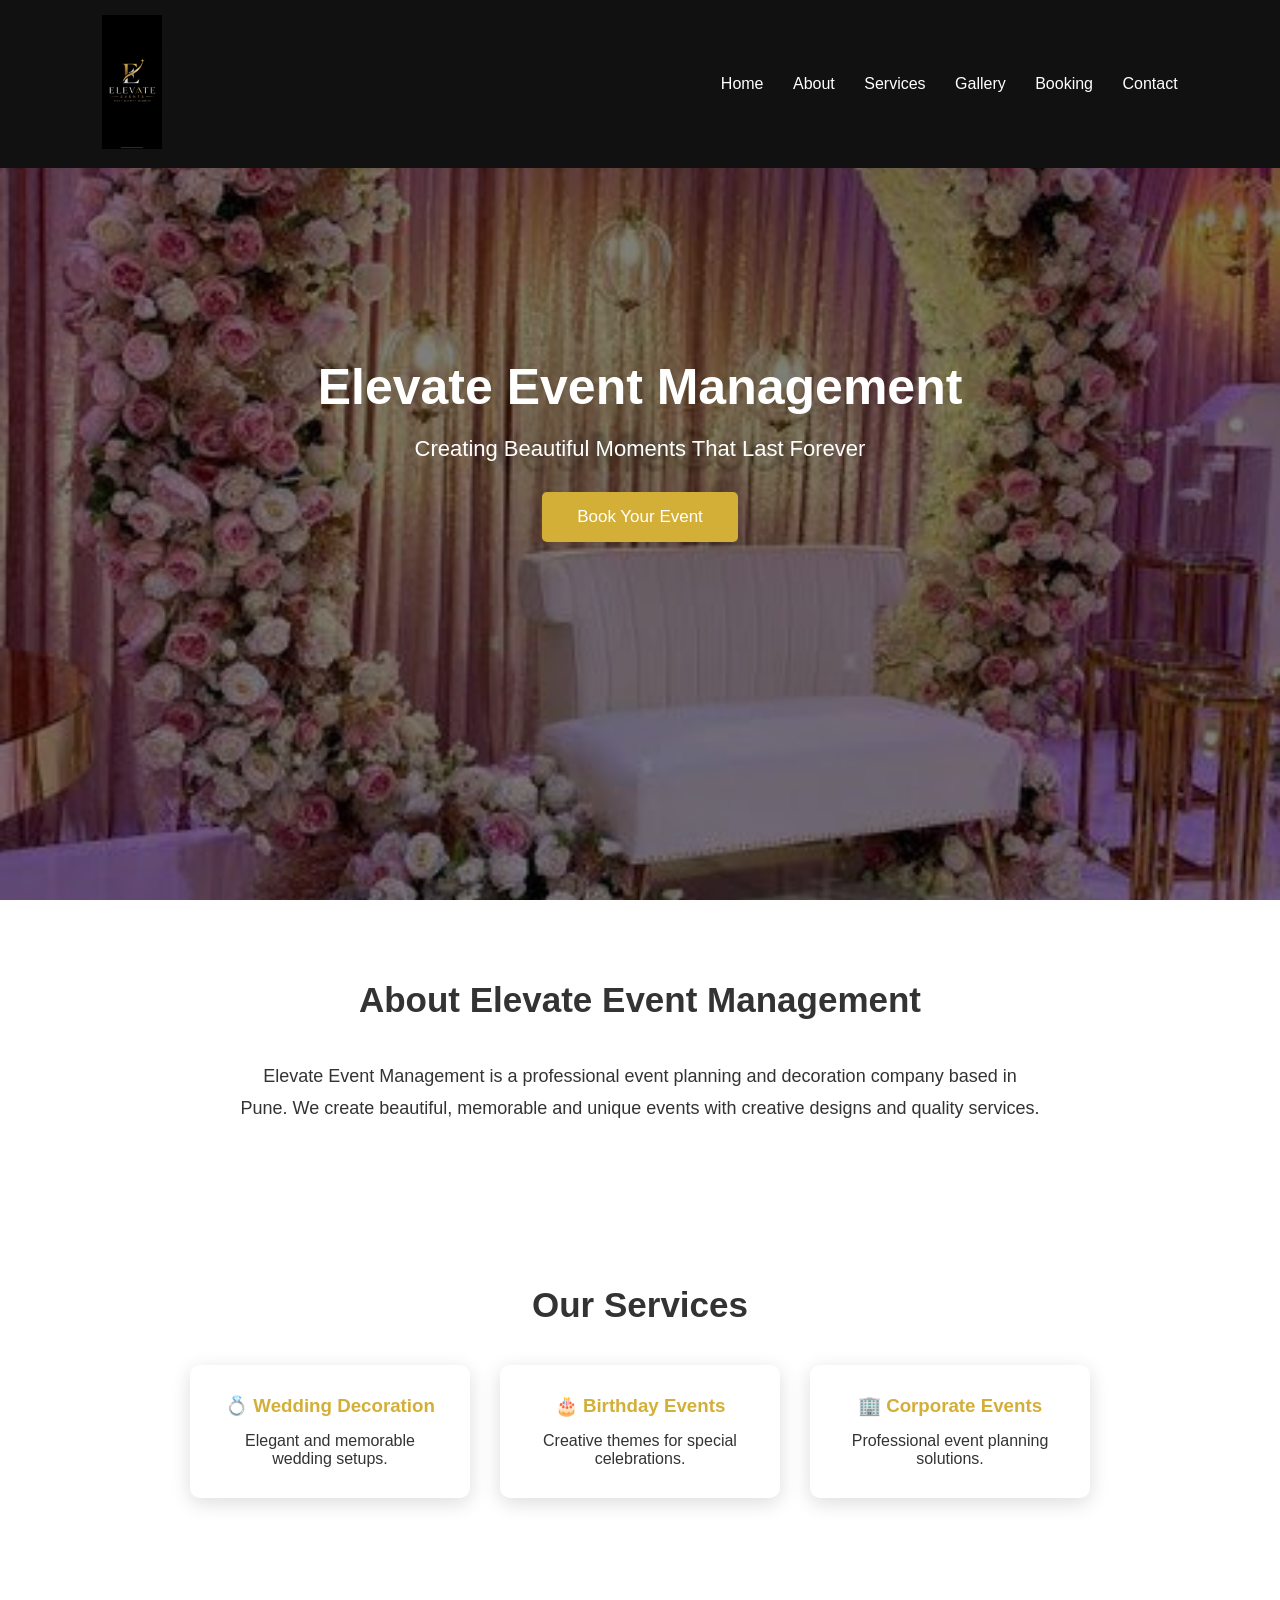
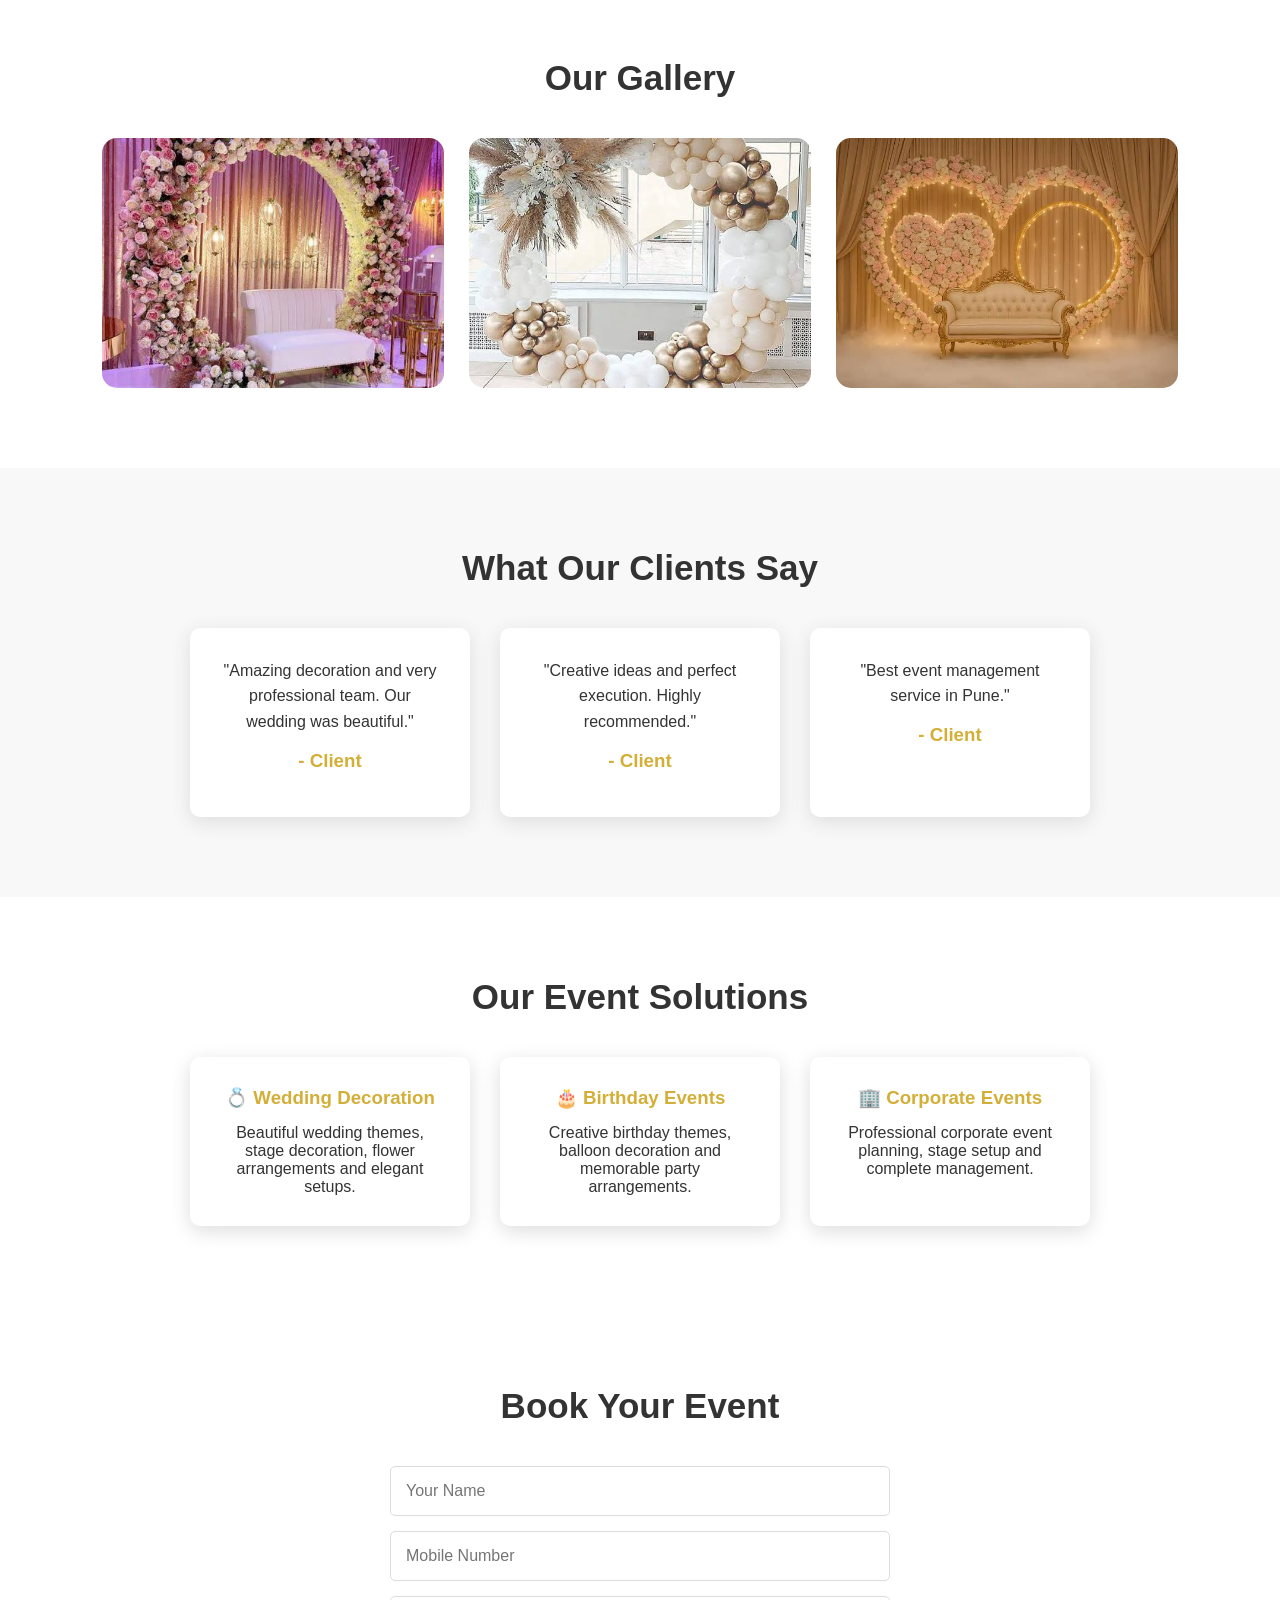
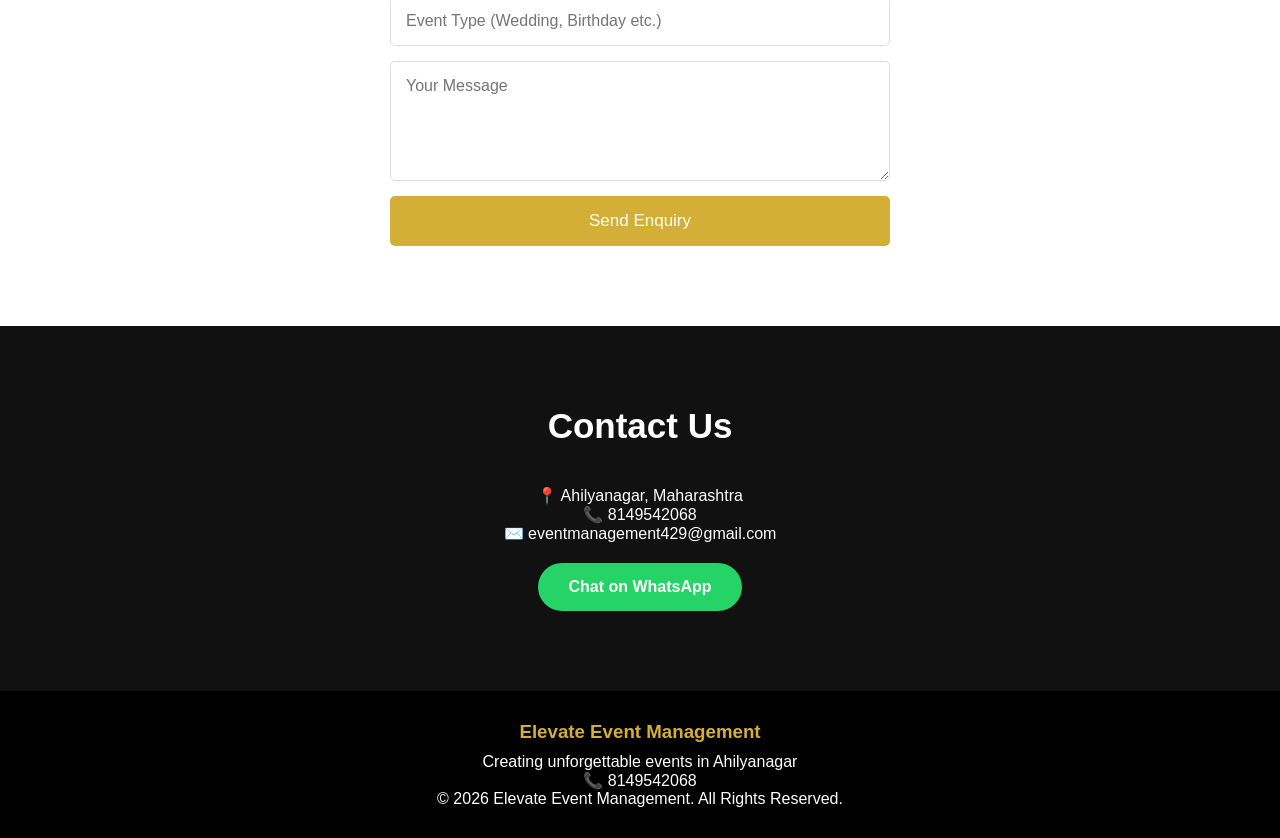
==== commit 6e43aa15: "Add files via upload" ====
--- a/index.html
+++ b/index.html
@@ -3,7 +3,7 @@
 <head>
     <meta charset="UTF-8">
     <meta name="viewport" content="width=device-width, initial-scale=1.0">
-    <title>Elevate Event Management | Pune</title>
+    <title>Elevate Event Management | Ahilyanagar</title>
     <link rel="stylesheet" href="style.css">
 </head>
 
@@ -187,7 +187,7 @@
 
 <h2>Contact Us</h2>
 
-<p>📍 Pune, Maharashtra</p>
+<p>📍 Ahilyanagar, Maharashtra</p>
 
 <p>📞 8149542068</p>
 
@@ -201,7 +201,7 @@
 
 <footer>
     <h3>Elevate Event Management</h3>
-    <p>Creating unforgettable events in Pune</p>
+    <p>Creating unforgettable events in Ahilyanagar</p>
     <p>📞 8149542068</p>
     <p>© 2026 Elevate Event Management. All Rights Reserved.</p>
 </footer>
